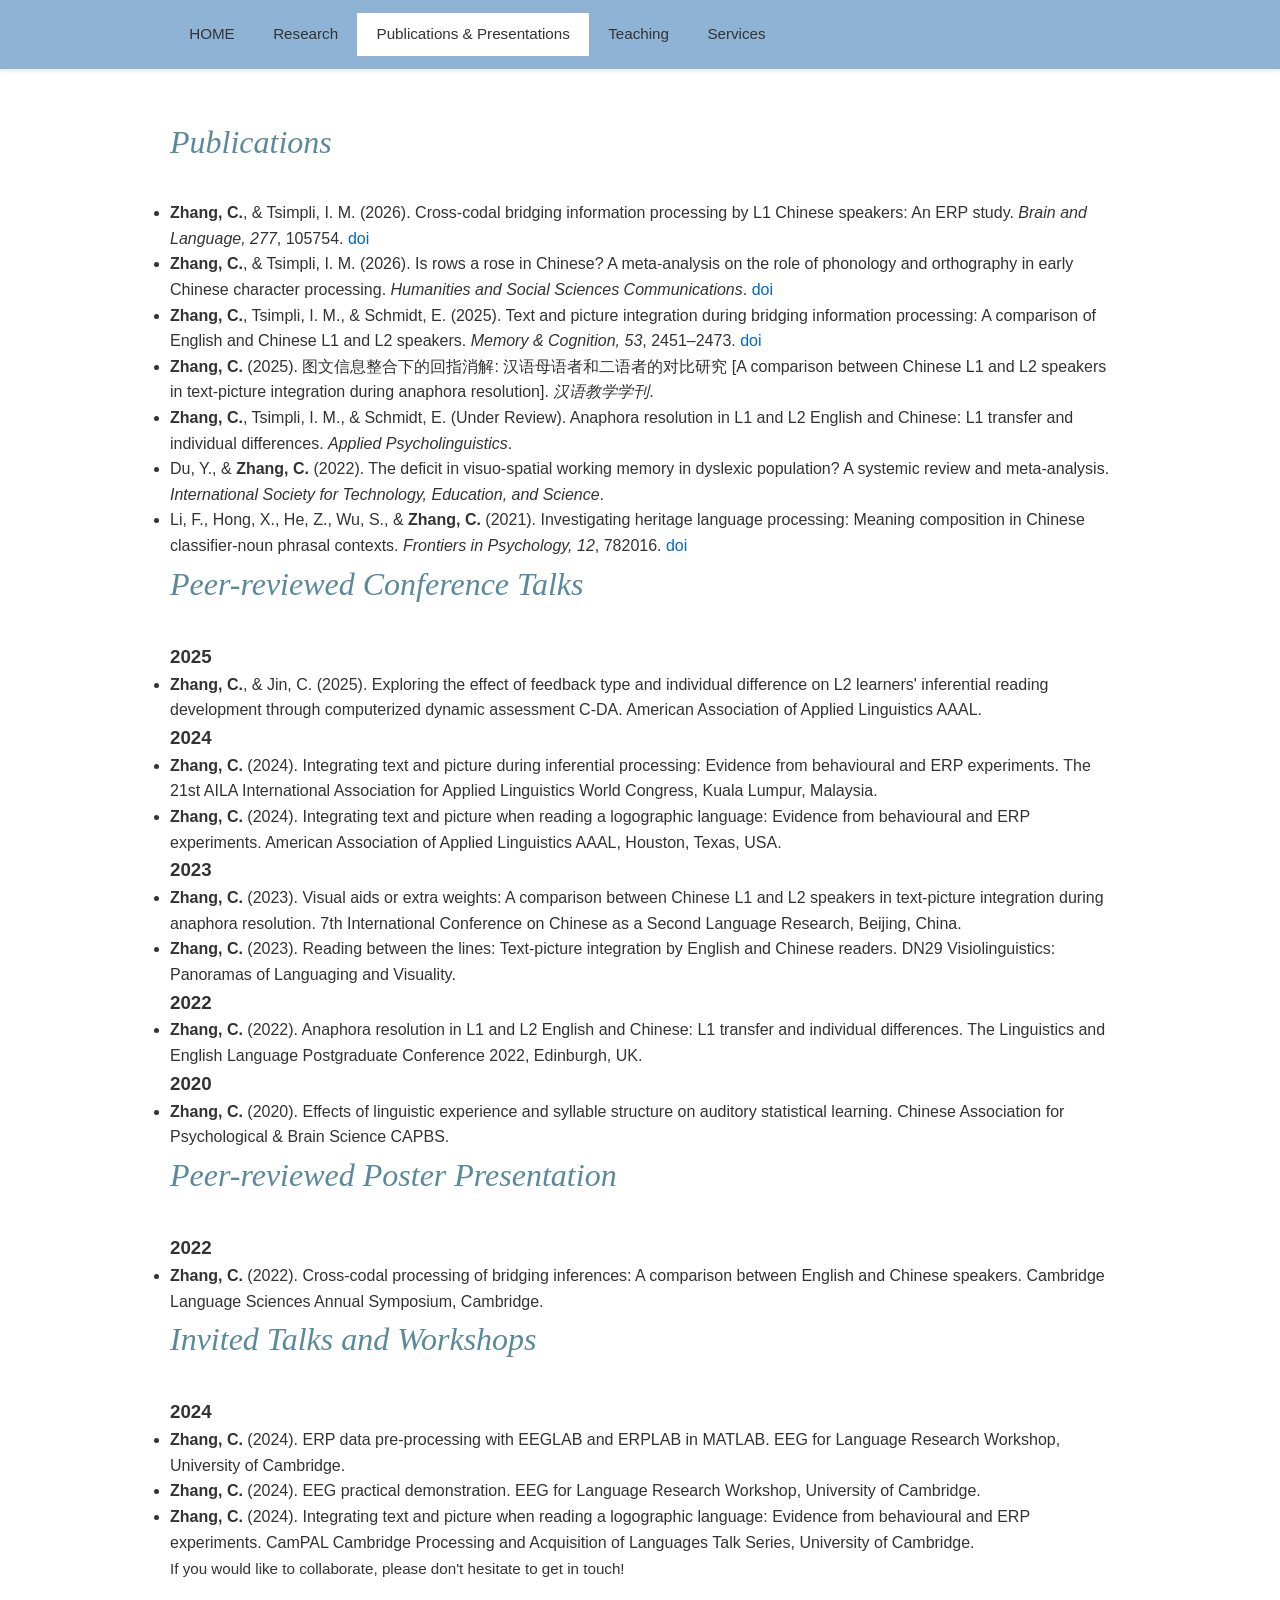
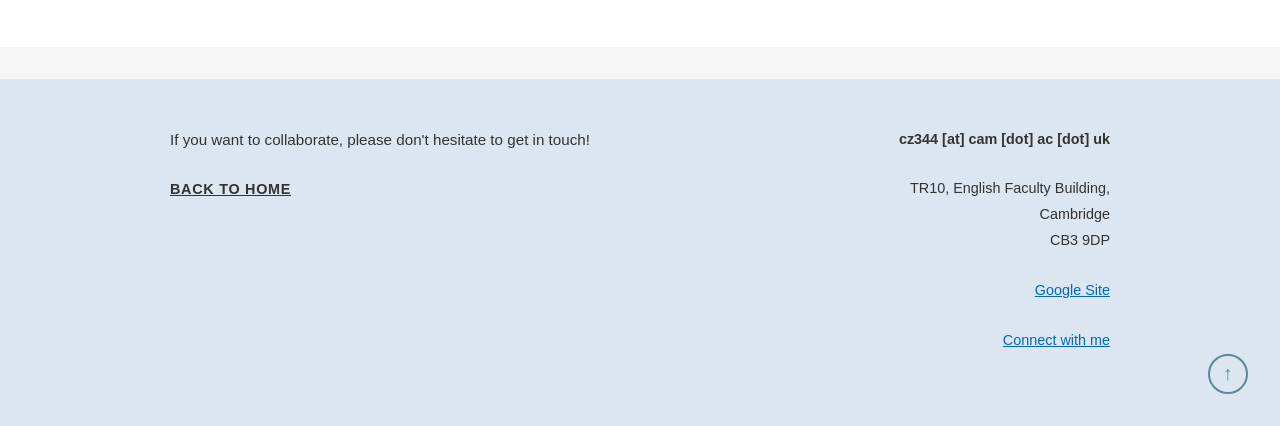
==== publications.html @ 77fde304 "Update publications.html" ====
<!DOCTYPE html>
<html lang="en">
<head>
    <meta charset="UTF-8">
    <meta name="viewport" content="width=device-width, initial-scale=1.0">
    <title>Publications & Presentations - Chenyi Zhang</title>
    <link rel="stylesheet" href="styles.css">
</head>
<body>
    <!-- Navigation -->
    <nav class="navbar">
        <div class="container">
            <ul class="nav-menu">
                <li><a href="index.html">HOME</a></li>
                <li><a href="research.html">Research</a></li>
                <li><a href="publications.html" class="nav-active">Publications & Presentations</a></li>
                <li><a href="teaching.html">Teaching</a></li>
                <li><a href="services.html">Services</a></li>
            </ul>
        </div>
    </nav>

    <!-- Main Content -->
    <main class="main-content publications-page">
    <section class="section">
        <div class="container publications-container">

            <h1>Publications</h1>

            <ul class="publication-list">
                <li>
                    <strong>Zhang, C.</strong>, &amp; Tsimpli, I. M. (2026).
                    Cross-codal bridging information processing by L1 Chinese speakers: An ERP study.
                    <em>Brain and Language, 277</em>, 105754.
                    <a href="https://doi.org/10.1016/j.bandl.2026.105754" target="_blank" rel="noopener">doi</a>
                </li>

                <li>
                    <strong>Zhang, C.</strong>, &amp; Tsimpli, I. M. (2026).
                    Is rows a rose in Chinese? A meta-analysis on the role of phonology and orthography in early Chinese character processing.
                    <em>Humanities and Social Sciences Communications</em>.
                    <a href="https://doi.org/10.1057/s41599-026-07818-4" target="_blank" rel="noopener">doi</a>
                </li>

                <li>
                    <strong>Zhang, C.</strong>, Tsimpli, I. M., &amp; Schmidt, E. (2025).
                    Text and picture integration during bridging information processing:
                    A comparison of English and Chinese L1 and L2 speakers.
                    <em>Memory &amp; Cognition, 53</em>, 2451–2473.
                    <a href="https://doi.org/10.3758/s13421-025-01720-1" target="_blank" rel="noopener">doi</a>
                </li>

                <li>
                    <strong>Zhang, C.</strong> (2025).
                    图文信息整合下的回指消解: 汉语母语者和二语者的对比研究
                    [A comparison between Chinese L1 and L2 speakers in text-picture integration during anaphora resolution].
                    <em>汉语教学学刊</em>.
                </li>

                <li>
                    <strong>Zhang, C.</strong>, Tsimpli, I. M., &amp; Schmidt, E. (Under Review).
                    Anaphora resolution in L1 and L2 English and Chinese:
                    L1 transfer and individual differences.
                    <em>Applied Psycholinguistics</em>.
                </li>

                <li>
                    Du, Y., &amp; <strong>Zhang, C.</strong> (2022).
                    The deficit in visuo-spatial working memory in dyslexic population?
                    A systemic review and meta-analysis.
                    <em>International Society for Technology, Education, and Science</em>.
                </li>
                <li>
                    Li, F., Hong, X., He, Z., Wu, S., &amp; <strong>Zhang, C.</strong> (2021).
                    Investigating heritage language processing:
                    Meaning composition in Chinese classifier-noun phrasal contexts.
                    <em>Frontiers in Psychology, 12</em>, 782016.
                    <a href="https://doi.org/10.3389/fpsyg.2021.782016" target="_blank" rel="noopener">doi</a>
                </li>
            </ul>


            <h1>Peer-reviewed Conference Talks</h1>

            <h3 class="presentation-year">2025</h3>
            <ul class="publication-list">
                <li>
                    <strong>Zhang, C.</strong>, &amp; Jin, C. (2025).
                    Exploring the effect of feedback type and individual difference on L2 learners' inferential reading development through computerized dynamic assessment C-DA.
                    American Association of Applied Linguistics AAAL.
                </li>
            </ul>

            <h3 class="presentation-year">2024</h3>
            <ul class="publication-list">
                <li>
                    <strong>Zhang, C.</strong> (2024).
                    Integrating text and picture during inferential processing:
                    Evidence from behavioural and ERP experiments.
                    The 21st AILA International Association for Applied Linguistics World Congress,
                    Kuala Lumpur, Malaysia.
                </li>

                <li>
                    <strong>Zhang, C.</strong> (2024).
                    Integrating text and picture when reading a logographic language:
                    Evidence from behavioural and ERP experiments.
                    American Association of Applied Linguistics AAAL,
                    Houston, Texas, USA.
                </li>
            </ul>

            <h3 class="presentation-year">2023</h3>
            <ul class="publication-list">
                <li>
                    <strong>Zhang, C.</strong> (2023).
                    Visual aids or extra weights:
                    A comparison between Chinese L1 and L2 speakers in text-picture integration during anaphora resolution.
                    7th International Conference on Chinese as a Second Language Research,
                    Beijing, China.
                </li>

                <li>
                    <strong>Zhang, C.</strong> (2023).
                    Reading between the lines:
                    Text-picture integration by English and Chinese readers.
                    DN29 Visiolinguistics: Panoramas of Languaging and Visuality.
                </li>
            </ul>

            <h3 class="presentation-year">2022</h3>
            <ul class="publication-list">
                <li>
                    <strong>Zhang, C.</strong> (2022).
                    Anaphora resolution in L1 and L2 English and Chinese:
                    L1 transfer and individual differences.
                    The Linguistics and English Language Postgraduate Conference 2022,
                    Edinburgh, UK.
                </li>
            </ul>

            <h3 class="presentation-year">2020</h3>
            <ul class="publication-list">
                <li>
                    <strong>Zhang, C.</strong> (2020).
                    Effects of linguistic experience and syllable structure on auditory statistical learning.
                    Chinese Association for Psychological &amp; Brain Science CAPBS.
                </li>
            </ul>


            <h1>Peer-reviewed Poster Presentation</h1>

            <h3 class="presentation-year">2022</h3>
            <ul class="publication-list">
                <li>
                    <strong>Zhang, C.</strong> (2022).
                    Cross-codal processing of bridging inferences:
                    A comparison between English and Chinese speakers.
                    Cambridge Language Sciences Annual Symposium,
                    Cambridge.
                </li>
            </ul>


            <h1>Invited Talks and Workshops</h1>

            <h3 class="presentation-year">2024</h3>
            <ul class="publication-list">
                <li>
                    <strong>Zhang, C.</strong> (2024).
                    ERP data pre-processing with EEGLAB and ERPLAB in MATLAB.
                    EEG for Language Research Workshop,
                    University of Cambridge.
                </li>

                <li>
                    <strong>Zhang, C.</strong> (2024).
                    EEG practical demonstration.
                    EEG for Language Research Workshop,
                    University of Cambridge.
                </li>

                <li>
                    <strong>Zhang, C.</strong> (2024).
                    Integrating text and picture when reading a logographic language:
                    Evidence from behavioural and ERP experiments.
                    CamPAL Cambridge Processing and Acquisition of Languages Talk Series,
                    University of Cambridge.
                </li>
            </ul>

            <p class="collaboration-note">
                If you would like to collaborate, please don't hesitate to get in touch!
            </p>

        </div>
    </section>
</main>
    <!-- Footer -->
    <footer class="footer">
        <div class="footer-content">
            <div class="footer-left">
                <p>If you want to collaborate, please don't hesitate to get in touch!</p>
                <p><a href="index.html" class="back-link">BACK TO HOME</a></p>
            </div>
            <div class="footer-right">
                <p><strong>cz344 [at] cam [dot] ac [dot] uk</strong></p>
                <p>TR10, English Faculty Building,<br>Cambridge<br>CB3 9DP</p>
                <p><a href="#" target="_blank">Google Site</a></p>
                <p><a href="#" target="_blank">Connect with me</a></p>
            </div>
        </div>
        <a href="index.html" class="scroll-to-top">↑</a>
    </footer>
</body>
</html>
---- styles.css ----
/* Global Styles */
* {
    margin: 0;
    padding: 0;
    box-sizing: border-box;
}

html {
    scroll-behavior: smooth;
}

body {
    font-family: 'Segoe UI', Tahoma, Geneva, Verdana, sans-serif;
    line-height: 1.6;
    color: #333;
    background-color: #f5f5f5;
}

.container {
    max-width: 1000px;
    margin: 0 auto;
    padding: 0 30px;
}

a {
    color: #0066cc;
    text-decoration: none;
}

a:hover {
    text-decoration: underline;
}

/* Navigation */
.navbar {
    background-color: #8fb3d4;
    padding: 0.8rem 0;
    position: sticky;
    top: 0;
    box-shadow: 0 2px 4px rgba(0,0,0,0.1);
    z-index: 100;
}

.navbar .container {
    display: flex;
    justify-content: flex-start;
    align-items: center;
}

.nav-menu {
    display: flex;
    list-style: none;
    gap: 0;
    margin: 0;
    flex-wrap: wrap;
}

.nav-menu li {
    margin: 0;
}

.nav-menu a {
    color: #333;
    padding: 0.6rem 1.2rem;
    display: block;
    transition: background-color 0.3s ease;
    text-decoration: none;
    font-size: 0.95rem;
    white-space: nowrap;
}

.nav-menu a.nav-active {
    background-color: #fff;
    font-weight: 500;
}

.nav-menu a:hover {
    background-color: rgba(255,255,255,0.7);
    text-decoration: none;
}

/* Hero / Homepage Banner */
.hero {
    min-height: 490px;
    padding: 0;
    background-image:
        linear-gradient(rgba(255, 255, 255, 0.55), rgba(255, 255, 255, 0.55)),
        url("background.jpg");
    background-size: cover;
    background-position: center;
    background-repeat: no-repeat;
    position: relative;
    display: flex;
    align-items: center;
}

/* Remove the dark overlay from your old version */
.hero::before {
    content: none;
}

.hero-content {
    position: relative;
    z-index: 1;
    width: 100%;
    max-width: 1000px;
    margin: 0 auto;
    padding: 0 30px;
}

.hero-greeting {
    font-size: 1.4rem;
    font-weight: 400;
    margin-bottom: 0.5rem;
    color: #333;
}

.hero-name {
    font-size: 4rem;
    font-weight: 400;
    font-family: Georgia, serif;
    font-style: italic;
    color: #333;
    margin-bottom: 1rem;
}

.hero-tagline {
    font-size: 1.3rem;
    color: #333;
    margin-bottom: 1rem;
}

.hero-credit {
    font-size: 0.9rem;
    color: #333;
    max-width: 620px;
}

/* Profile card on homepage */
.hero-right .profile-card {
    width: 280px;
    background-color: rgba(255, 255, 255, 0.92);
    padding: 2rem 1.5rem;
    text-align: center;
    box-shadow: 0 4px 12px rgba(0, 0, 0, 0.12);
}

/* Circular profile image container */
.hero-right .profile-image {
    width: 140px;
    height: 140px;
    margin: 0 auto 1.2rem auto;
    border-radius: 50%;
    overflow: hidden;
}

/* Actual profile photo */
.hero-right .profile-image img {
    width: 100%;
    height: 100%;
    object-fit: cover;
    display: block;
}

/* Move homepage card to the right */
.hero {
    position: relative;
    min-height: 700px;
    display: flex;
    align-items: center;
}

.hero-content {
    width: 100%;
    max-width: 1000px;
    margin: 0 auto;
    padding: 0 30px;
    display: flex;
    align-items: center;
    justify-content: space-between;
    gap: 4rem;
    position: relative;
    z-index: 1;
}

.hero-left {
    flex: 1;
}

.hero-right {
    flex: 0 0 280px;
    display: flex;
    justify-content: flex-end;
    margin-left: auto;
}

/* Keep the card a fixed size */
.hero .profile-card {
    width: 280px;
}

/* Small photo credit at the bottom-left of the banner */
.hero-credit {
    position: absolute;
    left: max(30px, calc((100% - 1000px) / 2 + 30px));
    bottom: 1.2rem;
    z-index: 2;
    font-size: 0.85rem;
    line-height: 1.4;
    color: #333;
    max-width: 650px;
}

/* Sections */
.section {
    padding: 3rem 0;
    background-color: white;
}

.section h1 {
    font-size: 2rem;
    margin-bottom: 2rem;
    color: #5a8a9a;
    font-style: italic;
    font-weight: 400;
    font-family: 'Georgia', serif;
}

.section h2 {
    font-size: 2rem;
    margin-bottom: 2rem;
    color: #5a8a9a;
    font-style: italic;
    font-weight: 400;
    font-family: 'Georgia', serif;
    border-bottom: none;
}

.section p {
    margin-bottom: 1rem;
    font-size: 0.95rem;
    line-height: 1.8;
}

/* About Section */
.about-section {
    background-color: #f9fafb;
}

.about-content p {
    margin-bottom: 1.2rem;
    padding-left: 2.5rem;
    position: relative;
    font-size: 0.95rem;
    line-height: 1.8;
}

.about-content .emoji {
    position: absolute;
    left: 0;
    top: 0;
    font-size: 1.3rem;
    flex-shrink: 0;
    min-width: 2rem;
}

.about-content a {
    color: #0066cc;
    text-decoration: underline;
}

.about-content a:hover {
    text-decoration: underline;
}

/* Main Content for other pages */
.main-content {
    background-color: #f9fafb;
}

/* Research Overview */
.research-overview {
    margin-bottom: 3rem;
}

.research-overview p {
    margin-bottom: 1.2rem;
    font-size: 0.95rem;
    line-height: 1.8;
    text-align: justify;
}

.research-questions {
    list-style: disc;
    margin-left: 2rem;
    margin-bottom: 1.2rem;
}

.research-questions li {
    margin-bottom: 0.6rem;
    font-size: 0.95rem;
    line-height: 1.8;
}

/* Research Projects */
.projects-title {
    font-size: 1.8rem;
    margin-top: 3rem;
    margin-bottom: 2rem;
    color: #5a8a9a;
    font-style: italic;
    font-weight: 400;
    font-family: 'Georgia', serif;
}

.research-project {
    display: grid;
    grid-template-columns: 1fr 1fr;
    gap: 2rem;
    align-items: flex-start;
    margin-bottom: 3rem;
    background-color: white;
    padding: 2rem;
    border-radius: 6px;
    box-shadow: 0 2px 4px rgba(0,0,0,0.05);
}

.research-project:nth-child(even) {
    direction: rtl;
}

.research-project:nth-child(even) > * {
    direction: ltr;
}

.project-media {
    position: relative;
}

.video-placeholder {
    position: relative;
    width: 100%;
    aspect-ratio: 16 / 9;
    background-color: #333;
    border-radius: 6px;
    overflow: hidden;
    display: flex;
    align-items: center;
    justify-content: center;
}

.video-placeholder img {
    width: 100%;
    height: 100%;
    object-fit: cover;
}

.play-button {
    position: absolute;
    width: 60px;
    height: 60px;
    background-color: rgba(255, 255, 255, 0.8);
    border-radius: 50%;
    display: flex;
    align-items: center;
    justify-content: center;
    font-size: 24px;
    color: #333;
    cursor: pointer;
    transition: background-color 0.3s ease;
}

.play-button:hover {
    background-color: white;
}

.project-media img {
    width: 100%;
    height: auto;
    border-radius: 6px;
    display: block;
}

.project-text h3 {
    font-size: 1.3rem;
    margin-bottom: 1rem;
    color: #333;
    font-weight: 600;
}

.project-text p {
    font-size: 0.95rem;
    line-height: 1.8;
    color: #555;
    text-align: justify;
}

/* Footer */
.footer {
    background-color: #dce6f0;
    padding: 3rem 0;
    position: relative;
    margin-top: 2rem;
}

.footer-content {
    display: grid;
    grid-template-columns: 1fr 1fr;
    gap: 3rem;
    max-width: 1000px;
    margin: 0 auto;
    padding: 0 30px;
}

.footer-left {
    display: flex;
    flex-direction: column;
    justify-content: flex-start;
}

.footer-left p {
    font-size: 0.95rem;
    line-height: 1.7;
    color: #333;
    margin-bottom: 1.5rem;
}

.back-link {
    text-decoration: underline;
    color: #333;
    font-weight: 600;
    font-size: 0.9rem;
    letter-spacing: 0.05em;
}

.back-link:hover {
    text-decoration: underline;
}

.footer-right {
    text-align: right;
    font-size: 0.9rem;
    line-height: 1.8;
    color: #333;
}

.footer-right p {
    margin-bottom: 1.5rem;
}

.footer-right a {
    color: #0066cc;
    text-decoration: underline;
}

.footer-right a:hover {
    text-decoration: underline;
}

.scroll-to-top {
    position: absolute;
    bottom: 2rem;
    right: 2rem;
    width: 40px;
    height: 40px;
    border: 2px solid #5a8a9a;
    border-radius: 50%;
    display: flex;
    align-items: center;
    justify-content: center;
    color: #5a8a9a;
    font-size: 1.2rem;
    text-decoration: none;
    transition: all 0.3s ease;
}

.scroll-to-top:hover {
    background-color: #5a8a9a;
    color: white;
}

/* Responsive Design */
@media (max-width: 768px) {
    .hero-content {
        flex-direction: column;
        gap: 2rem;
    }

    .hero-right {
        flex: 0 0 auto;
        width: 100%;
    }

    .hero-name {
        font-size: 2.5rem;
    }

    .hero-greeting {
        font-size: 1.2rem;
    }

    .hero-tagline {
        font-size: 1rem;
    }

    .footer-content {
        grid-template-columns: 1fr;
        gap: 2rem;
    }

    .footer-right {
        text-align: left;
    }

    .nav-menu {
        flex-wrap: wrap;
    }

    .nav-menu a {
        padding: 0.5rem 0.8rem;
        font-size: 0.85rem;
        white-space: normal;
    }

    .research-project {
        grid-template-columns: 1fr;
        gap: 1.5rem;
    }

    .research-project:nth-child(even) {
        direction: ltr;
    }

    .research-project:nth-child(even) > * {
        direction: ltr;
    }
}

/* Homepage layout like Wix */
.hero {
    background: #dce6f0;
    padding: 0;
    min-height: auto;
    display: block;
    position: relative;
}

/* Remove the old overlay */
.hero::before {
    content: none;
}

/* Two-column hero: image area + teal profile panel */
.hero-content {
    max-width: 980px;
    min-height: 810px;
    margin: 0 auto;
    padding: 0;
    display: grid;
    grid-template-columns: 1fr 245px;
    gap: 0;
    align-items: stretch;
    position: relative;
}

/* Left banner image area */
.hero-left {
    position: relative;
    padding: 150px 40px 120px 40px;
    background-image:
        linear-gradient(rgba(255, 255, 255, 0.58), rgba(255, 255, 255, 0.58)),
        url("background.JPG");
    background-size: cover;
    background-position: center;
    background-repeat: no-repeat;
}

/* Main hero text */
.hero-greeting {
    font-family: Georgia, serif;
    font-size: 2rem;
    font-style: italic;
    font-weight: 700;
    color: #000;
    margin-bottom: 0.5rem;
}

.hero-name {
    font-family: Georgia, serif;
    font-size: 4rem;
    font-style: normal;
    font-weight: 700;
    line-height: 1.1;
    color: #000;
    margin-bottom: 1.8rem;
}

.hero-tagline {
    font-family: Georgia, serif;
    font-size: 1.55rem;
    font-style: italic;
    font-weight: 700;
    color: #000;
    margin-bottom: 0;
}

/* Photo credit at bottom-left of the image area */
.hero-credit {
    position: absolute;
    left: 40px;
    bottom: 120px;
    max-width: 480px;
    font-size: 0.95rem;
    line-height: 1.5;
    color: #222;
    margin: 0;
}

/* Right teal profile panel */
.hero-right {
    background-color: #477b7f;
    color: white;
    display: flex;
    justify-content: center;
    align-items: flex-start;
    padding: 38px 24px;
}

/* Remove white card style */
.hero-right .profile-card {
    width: 100%;
    background: transparent;
    box-shadow: none;
    padding: 0;
    text-align: center;
    color: white;
}

/* Profile image */
.hero-right .profile-image {
    width: 140px;
    height: 140px;
    margin: 0 auto 2rem auto;
    border-radius: 50%;
    overflow: hidden;
}

.hero-right .profile-image img {
    width: 100%;
    height: 100%;
    object-fit: cover;
    display: block;
}

/* Profile text */
.hero-right .profile-card h3 {
    font-family: Georgia, serif;
    font-size: 2rem;
    font-weight: 700;
    color: white;
    margin-bottom: 1.2rem;
}

.hero-right .profile-card p {
    color: white;
    font-size: 1rem;
    line-height: 1.45;
    margin-bottom: 0.7rem;
}

.hero-right .profile-card .chinese-name {
    font-size: 2rem;
    font-weight: 700;
    margin-bottom: 1.3rem;
}

.hero-right .profile-card .phonetic {
    font-weight: 700;
    margin-bottom: 3rem;
}

.hero-right .profile-card .title,
.hero-right .profile-card .affiliation,
.hero-right .profile-card .university {
    font-size: 1rem;
    font-weight: 600;
}

.hero-right .profile-card .email {
    margin-top: 3rem;
    font-size: 1rem;
    font-weight: 600;
}

.hero-right .profile-card .orcid {
    margin-top: 3rem;
    font-size: 1rem;
    font-weight: 600;
}

/* Hide the old horizontal lines inside the card */
.hero-right .profile-card hr {
    display: none;
}

/* Research page paragraph indentation */
.research-overview p {
    text-indent: 2em;
}

/* Make the three research questions more indented */
.research-questions {
    margin-left: 4em;
    padding-left: 1.5em;
}

/* Keep the question text tidy */
.research-questions li {
    padding-left: 0.3em;
    margin-bottom: 0.4rem;
}
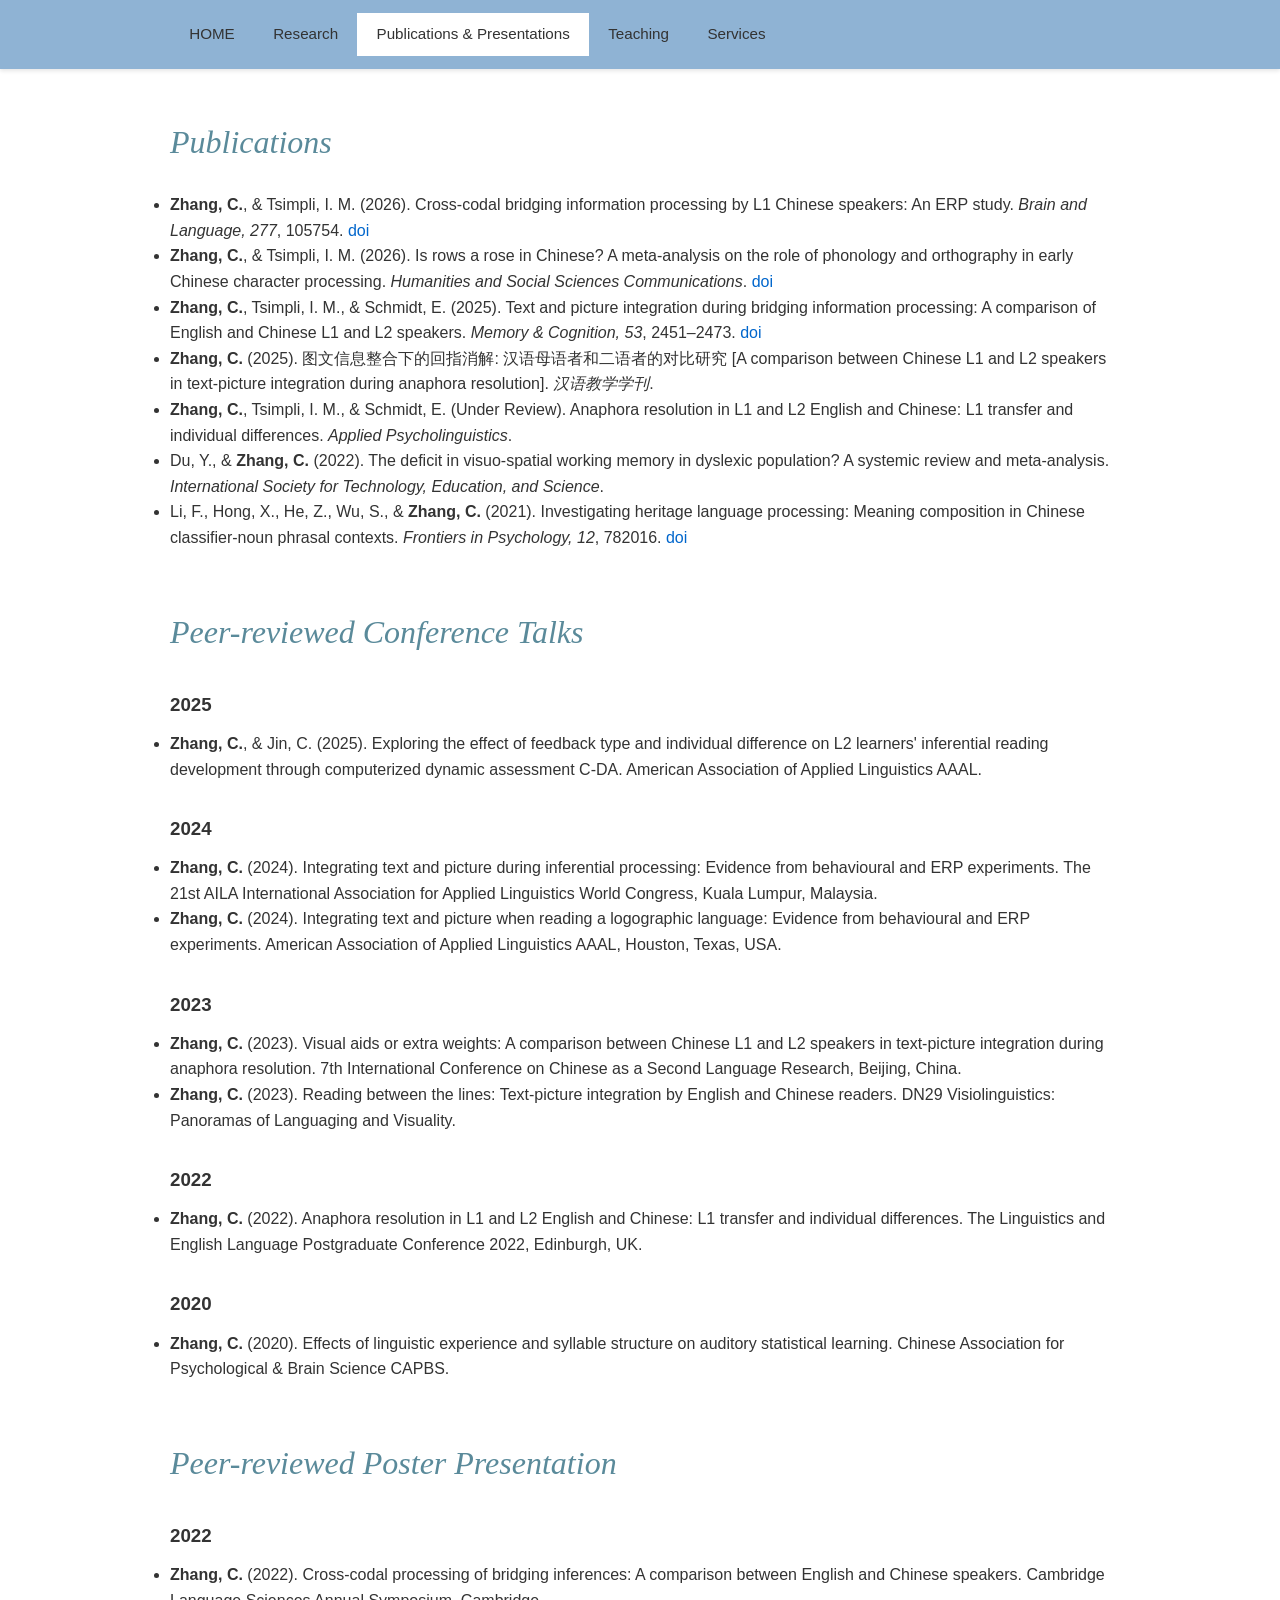
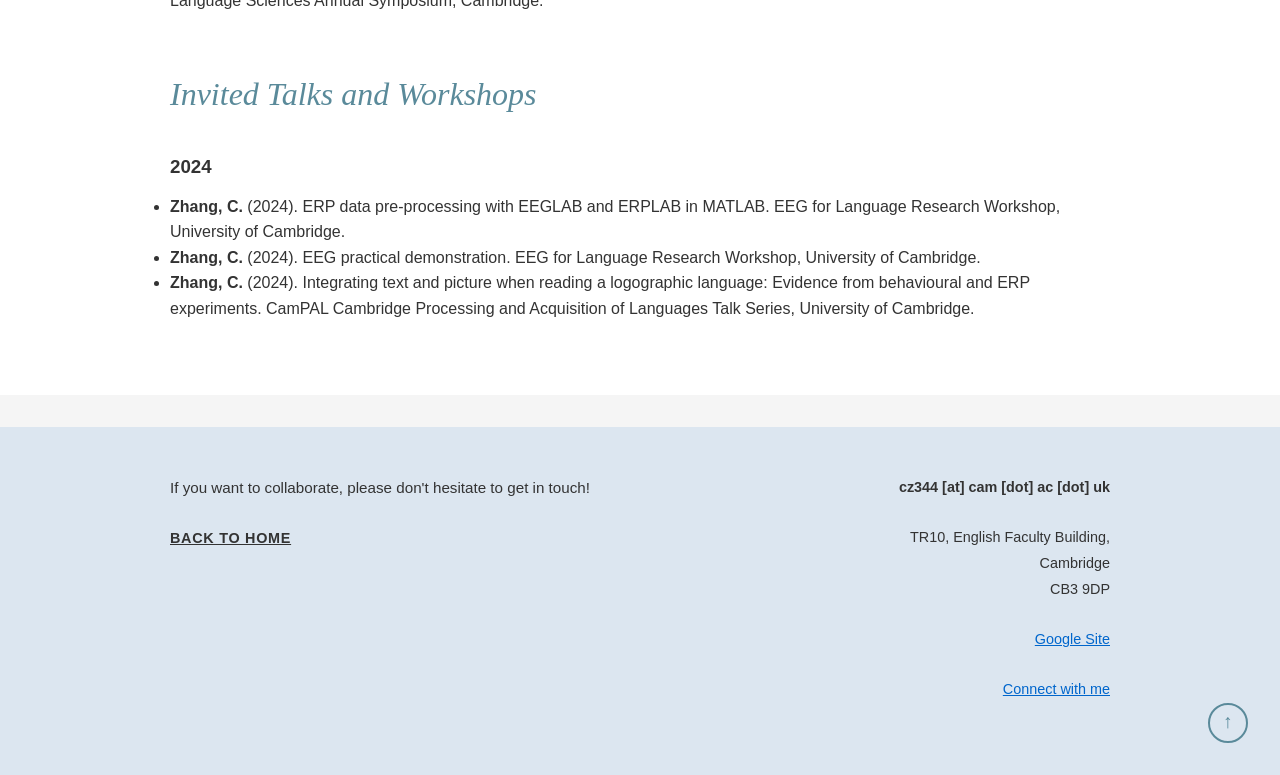
==== commit c2992382: "Update publications.html" ====
--- a/publications.html
+++ b/publications.html
@@ -189,10 +189,6 @@
                     University of Cambridge.
                 </li>
             </ul>
-
-            <p class="collaboration-note">
-                If you would like to collaborate, please don't hesitate to get in touch!
-            </p>
 
         </div>
     </section>
--- a/styles.css
+++ b/styles.css
@@ -582,7 +582,7 @@
     font-style: italic;
     font-weight: 700;
     color: #000;
-    margin-bottom: 0.5rem;
+    margin-bottom: 1rem;
 }
 
 .hero-name {
@@ -719,3 +719,116 @@
     padding-left: 0.3em;
     margin-bottom: 0.4rem;
 }
+
+.hero-left {
+    background-image:
+        linear-gradient(rgba(255, 255, 255, 0.58), rgba(255, 255, 255, 0.58)),
+        url("background.jpg") !important;
+    background-size: cover !important;
+    background-position: center !important;
+    background-repeat: no-repeat !important;
+}
+
+/* More spacing between sections on Publications page */
+.publications-container h1,
+.publications-container h2 {
+    margin-top: 3.5rem !important;
+    margin-bottom: 1.5rem !important;
+}
+
+/* Keep the first title from having too much space above it */
+.publications-container h1:first-child,
+.publications-container h2:first-child {
+    margin-top: 0 !important;
+}
+
+/* More space after each publication/presentation list */
+.publication-list {
+    margin-bottom: 2.5rem !important;
+}
+
+/* More space around year headings */
+.presentation-year {
+    margin-top: 2rem !important;
+    margin-bottom: 0.7rem !important;
+}
+
+/* Less extra space immediately after each year list, but still comfortable */
+.presentation-year + .publication-list {
+    margin-bottom: 1.6rem !important;
+}
+
+/* Services page */
+.services-page {
+    background-color: #f9fafb;
+}
+
+.services-container {
+    max-width: 950px;
+}
+
+/* Keep Services page headings similar to Publications page */
+.services-container h1 {
+    margin-top: 0 !important;
+    margin-bottom: 2rem !important;
+}
+
+/* Section headings: Reviewing, DoSing, Volunteering, etc. */
+.services-container h2 {
+    font-size: 1.8rem;
+    margin-top: 3.2rem !important;
+    margin-bottom: 1rem !important;
+    color: #5a8a9a;
+    font-style: italic;
+    font-weight: 400;
+    font-family: Georgia, serif;
+    border-bottom: none;
+}
+
+/* First section after Services title should not be too far down */
+.services-container h1 + h2 {
+    margin-top: 1rem !important;
+}
+
+/* Comfortable spacing after each service list */
+.services-container .publication-list {
+    margin-bottom: 2.2rem !important;
+}
+
+/* Link style */
+.services-container a {
+    color: #0066cc;
+    text-decoration: underline;
+}
+
+/* Consistent page title style */
+.page-title {
+    font-size: 2rem !important;
+    margin-bottom: 2rem !important;
+    color: #5a8a9a !important;
+    font-style: italic !important;
+    font-weight: 400 !important;
+    font-family: Georgia, serif !important;
+    border-bottom: none !important;
+}
+
+/* Indented student projects on Teaching page */
+.teaching-project-list .student-projects {
+    margin-top: 0.5rem !important;
+    margin-left: 2.5rem !important;
+    padding-left: 1.2rem !important;
+    list-style-type: disc !important;
+}
+
+/* Prevent the general publication-list style from affecting nested student bullets */
+.teaching-project-list .student-projects li {
+    position: static !important;
+    padding-left: 0 !important;
+    margin-bottom: 0.35rem !important;
+    line-height: 1.7 !important;
+}
+
+/* Remove extra custom dash/bullet if your publication-list uses one */
+.teaching-project-list .student-projects li::before {
+    content: none !important;
+}
